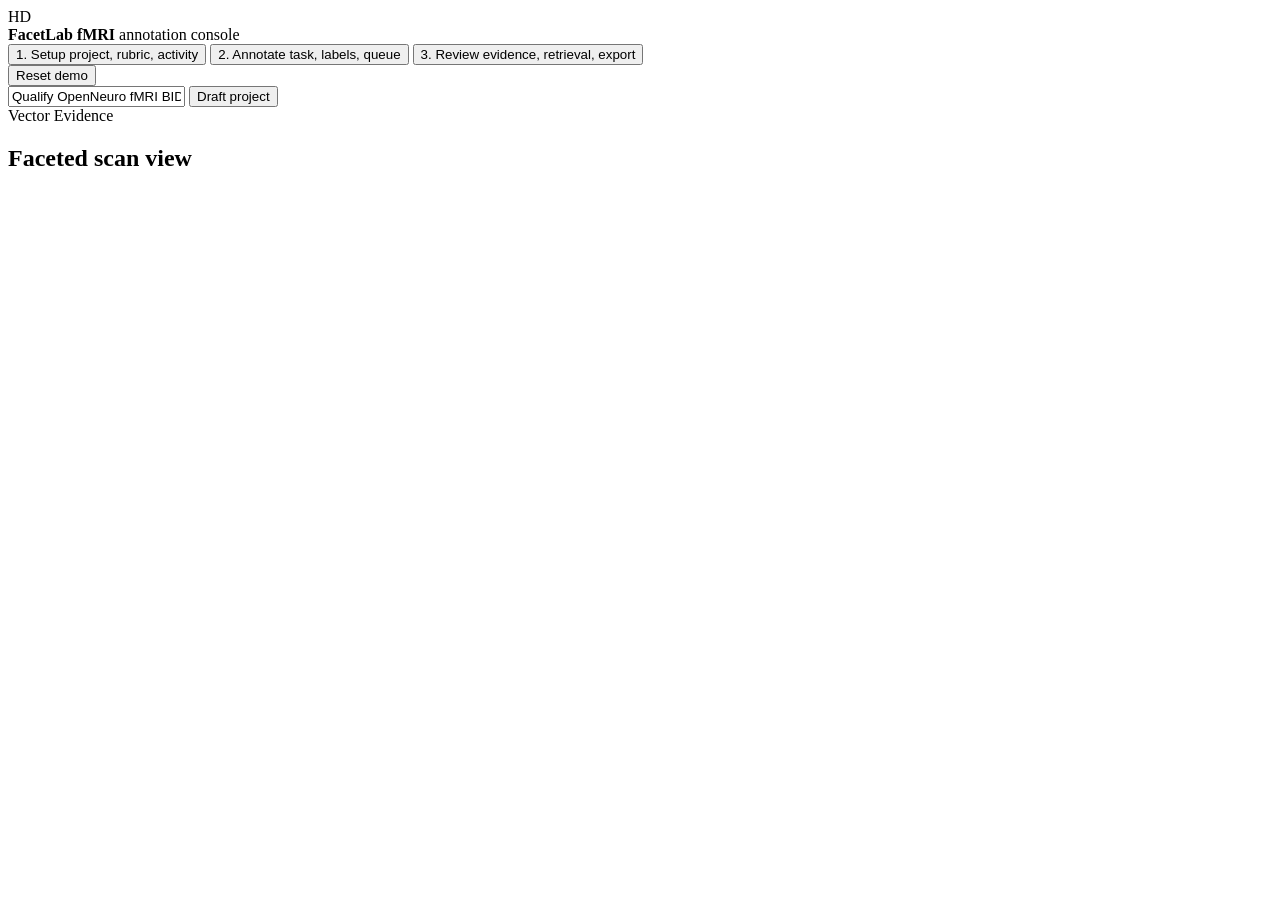
==== src/data_annotation/web/index.html @ bd4b3bb5 "Flatten project structure" ====
<!doctype html>
<html lang="en">
  <head>
    <meta charset="utf-8" />
    <meta name="viewport" content="width=device-width, initial-scale=1" />
    <title>fMRI Annotation POC</title>
    <link rel="stylesheet" href="/styles.css" />
  </head>
  <body>
    <div class="app-shell">
      <aside class="sidebar">
        <div class="brand">
          <div class="brand-mark">HD</div>
          <div>
            <strong>FacetLab fMRI</strong>
            <span>annotation console</span>
          </div>
        </div>
        <nav id="projectList" class="project-list" aria-label="Projects"></nav>
        <nav class="workflow-nav" aria-label="Workflow pages">
          <button class="workflow-tab active" data-page="setup" type="button">
            1. Setup
            <span>project, rubric, activity</span>
          </button>
          <button class="workflow-tab" data-page="annotate" type="button">
            2. Annotate
            <span>task, labels, queue</span>
          </button>
          <button class="workflow-tab" data-page="review" type="button">
            3. Review
            <span>evidence, retrieval, export</span>
          </button>
        </nav>
        <button id="resetBtn" class="secondary full-width" type="button">Reset demo</button>
      </aside>

      <main class="main">
        <header class="topbar">
          <form id="proposalForm" class="proposal-form">
            <input
              id="requestInput"
              name="request"
              type="text"
              autocomplete="off"
              value="Qualify OpenNeuro fMRI BIDS assets for high-authority retrieval."
            />
            <button type="submit">Draft project</button>
          </form>
        </header>

        <div class="workspace paged-workspace">
          <section class="page page-setup active" data-page-panel="setup">
            <section class="panel" id="projectPanel"></section>
            <section class="panel" id="specPanel"></section>
            <section class="panel" id="activityPanel"></section>
          </section>

          <section class="page page-annotate" data-page-panel="annotate">
            <section class="panel task-panel" id="taskPanel"></section>
            <section class="panel" id="queuePanel"></section>
          </section>

          <section class="page page-review" data-page-panel="review">
            <section class="panel scan-panel">
              <div class="panel-heading">
                <div>
                  <span class="eyebrow">Vector Evidence</span>
                  <h2>Faceted scan view</h2>
                </div>
              </div>
              <canvas id="scanCanvas" width="720" height="420" aria-label="fMRI vector preview"></canvas>
            </section>
            <section class="panel" id="qualityPanel"></section>
            <section class="panel" id="retrievalPanel"></section>
            <section class="panel" id="exportPanel"></section>
          </section>
        </div>
      </main>
    </div>

    <script src="/app.js"></script>
  </body>
</html>
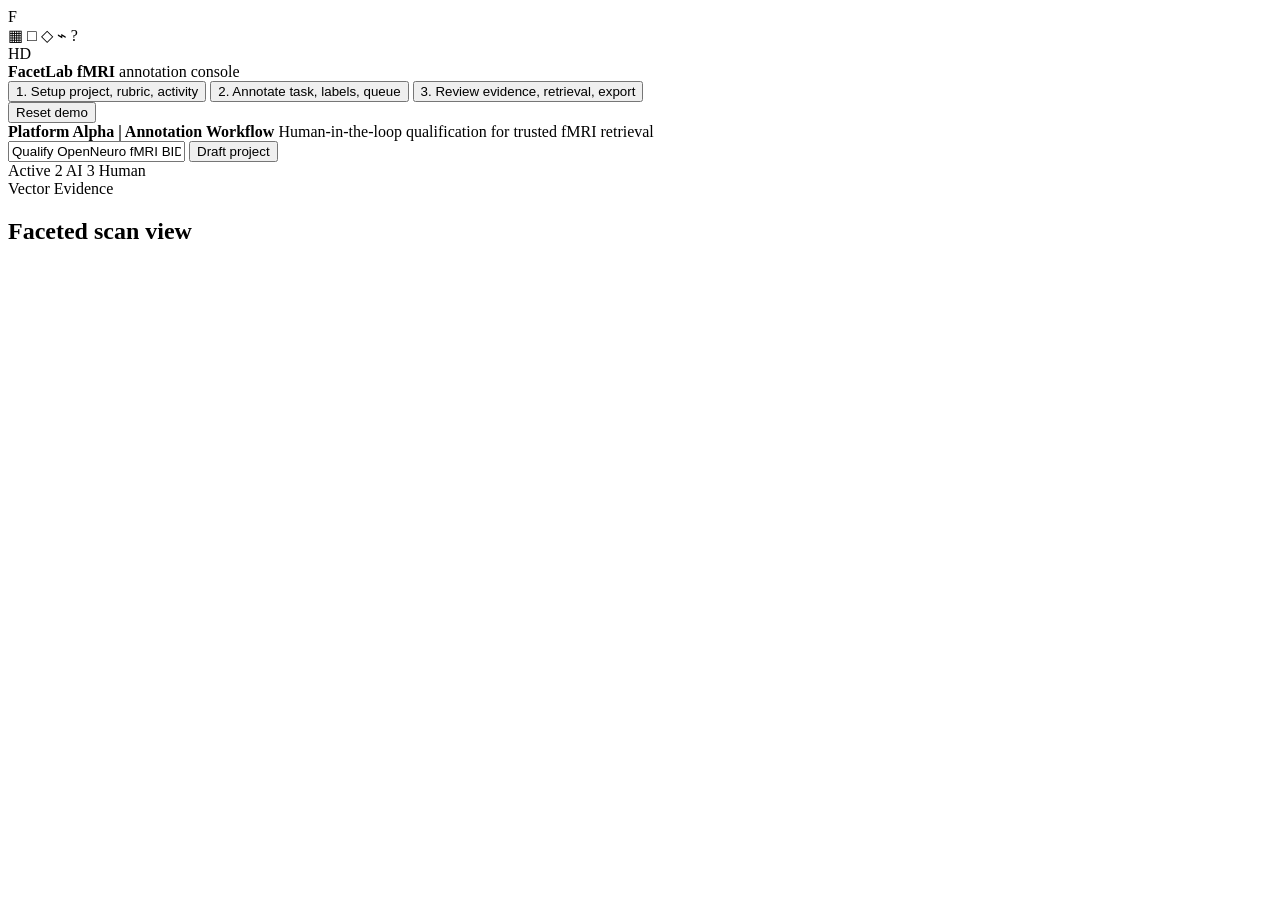
==== commit b8e8d805: "Revamp annotation console UI" ====
--- a/src/data_annotation/web/index.html
+++ b/src/data_annotation/web/index.html
@@ -8,6 +8,14 @@
   </head>
   <body>
     <div class="app-shell">
+      <nav class="utility-rail" aria-label="Application tools">
+        <div class="rail-logo">F</div>
+        <span class="rail-icon active" title="Workspace">▦</span>
+        <span class="rail-icon" title="Datasets">□</span>
+        <span class="rail-icon" title="Review">◇</span>
+        <span class="rail-icon" title="Retrieval">⌁</span>
+        <span class="rail-icon bottom" title="Status">?</span>
+      </nav>
       <aside class="sidebar">
         <div class="brand">
           <div class="brand-mark">HD</div>
@@ -36,6 +44,10 @@
 
       <main class="main">
         <header class="topbar">
+          <div class="topbar-title">
+            <strong>Platform Alpha | Annotation Workflow</strong>
+            <span>Human-in-the-loop qualification for trusted fMRI retrieval</span>
+          </div>
           <form id="proposalForm" class="proposal-form">
             <input
               id="requestInput"
@@ -46,6 +58,11 @@
             />
             <button type="submit">Draft project</button>
           </form>
+          <div class="topbar-actions" aria-label="Runtime status">
+            <span class="runtime-chip live">Active</span>
+            <span class="runtime-chip">2 AI</span>
+            <span class="runtime-chip">3 Human</span>
+          </div>
         </header>
 
         <div class="workspace paged-workspace">
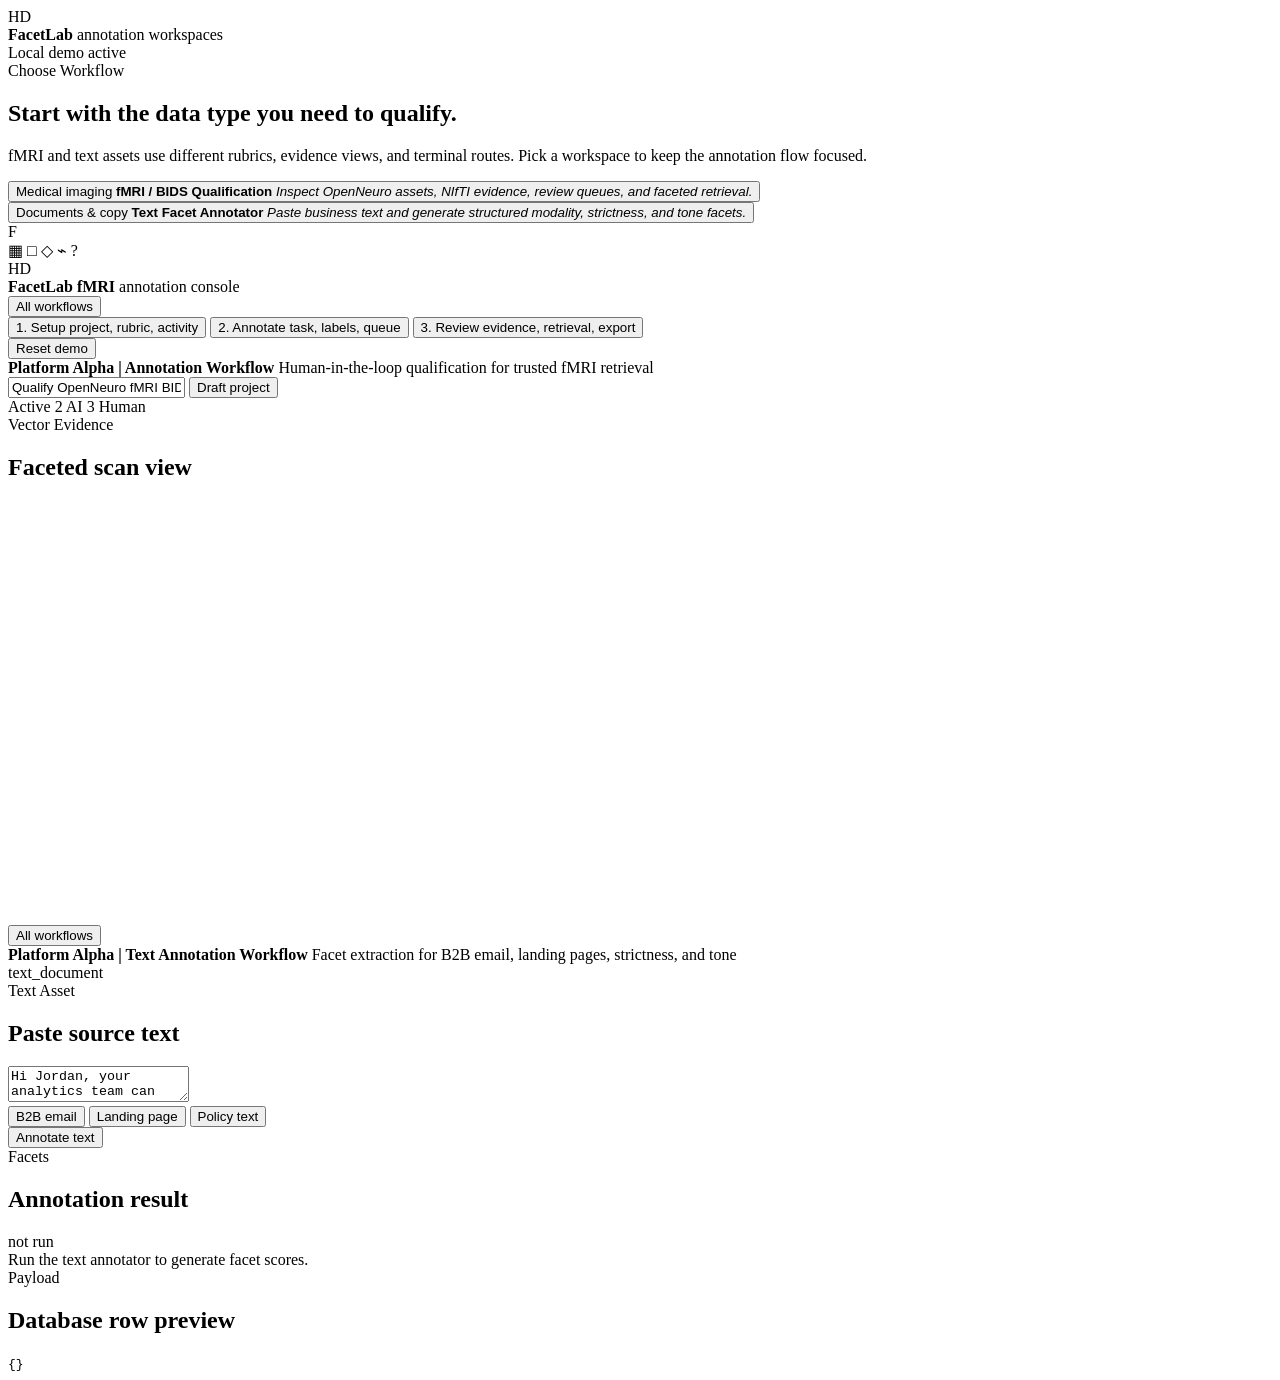
==== commit c73f1133: "Add workflow chooser and text annotator UI" ====
--- a/src/data_annotation/web/index.html
+++ b/src/data_annotation/web/index.html
@@ -7,7 +7,40 @@
     <link rel="stylesheet" href="/styles.css" />
   </head>
   <body>
-    <div class="app-shell">
+    <section id="modeLanding" class="mode-landing">
+      <div class="landing-topline">
+        <div class="brand compact">
+          <div class="brand-mark">HD</div>
+          <div>
+            <strong>FacetLab</strong>
+            <span>annotation workspaces</span>
+          </div>
+        </div>
+        <span class="runtime-chip live">Local demo active</span>
+      </div>
+      <div class="landing-copy">
+        <span class="eyebrow">Choose Workflow</span>
+        <h1>Start with the data type you need to qualify.</h1>
+        <p>
+          fMRI and text assets use different rubrics, evidence views, and terminal routes.
+          Pick a workspace to keep the annotation flow focused.
+        </p>
+      </div>
+      <div class="mode-grid">
+        <button class="mode-card fmri-card" data-mode="fmri" type="button">
+          <span class="mode-kicker">Medical imaging</span>
+          <strong>fMRI / BIDS Qualification</strong>
+          <em>Inspect OpenNeuro assets, NIfTI evidence, review queues, and faceted retrieval.</em>
+        </button>
+        <button class="mode-card text-card" data-mode="text" type="button">
+          <span class="mode-kicker">Documents & copy</span>
+          <strong>Text Facet Annotator</strong>
+          <em>Paste business text and generate structured modality, strictness, and tone facets.</em>
+        </button>
+      </div>
+    </section>
+
+    <div id="fmriApp" class="app-shell hidden">
       <nav class="utility-rail" aria-label="Application tools">
         <div class="rail-logo">F</div>
         <span class="rail-icon active" title="Workspace">▦</span>
@@ -17,13 +50,14 @@
         <span class="rail-icon bottom" title="Status">?</span>
       </nav>
       <aside class="sidebar">
-        <div class="brand">
-          <div class="brand-mark">HD</div>
-          <div>
-            <strong>FacetLab fMRI</strong>
-            <span>annotation console</span>
+          <div class="brand">
+            <div class="brand-mark">HD</div>
+            <div>
+              <strong>FacetLab fMRI</strong>
+              <span>annotation console</span>
+            </div>
           </div>
-        </div>
+        <button class="mode-switch secondary full-width" data-mode="landing" type="button">All workflows</button>
         <nav id="projectList" class="project-list" aria-label="Projects"></nav>
         <nav class="workflow-nav" aria-label="Workflow pages">
           <button class="workflow-tab active" data-page="setup" type="button">
@@ -95,6 +129,60 @@
       </main>
     </div>
 
+    <div id="textApp" class="text-app hidden">
+      <header class="text-topbar">
+        <button class="secondary" data-mode="landing" type="button">All workflows</button>
+        <div>
+          <strong>Platform Alpha | Text Annotation Workflow</strong>
+          <span>Facet extraction for B2B email, landing pages, strictness, and tone</span>
+        </div>
+        <span class="runtime-chip live">text_document</span>
+      </header>
+
+      <main class="text-workspace">
+        <section class="panel text-input-panel">
+          <div class="panel-heading">
+            <div>
+              <span class="eyebrow">Text Asset</span>
+              <h2>Paste source text</h2>
+            </div>
+          </div>
+          <textarea id="textPayload" class="text-payload" spellcheck="true">Hi Jordan, your analytics team can cut manual reporting time by connecting pipeline metrics, model evaluation, and compliance-ready exports in one workspace. Want to see a 15 minute demo this week?</textarea>
+          <div class="text-samples">
+            <button class="secondary" data-sample="email" type="button">B2B email</button>
+            <button class="secondary" data-sample="landing" type="button">Landing page</button>
+            <button class="secondary" data-sample="policy" type="button">Policy text</button>
+          </div>
+          <div class="actions">
+            <button id="runTextAnnotator" type="button">Annotate text</button>
+          </div>
+        </section>
+
+        <section class="panel text-result-panel">
+          <div class="panel-heading">
+            <div>
+              <span class="eyebrow">Facets</span>
+              <h2>Annotation result</h2>
+            </div>
+            <span id="textHashBadge" class="status-pill">not run</span>
+          </div>
+          <div id="textFacetResults" class="text-facet-results">
+            <div class="empty">Run the text annotator to generate facet scores.</div>
+          </div>
+        </section>
+
+        <section class="panel text-json-panel">
+          <div class="panel-heading">
+            <div>
+              <span class="eyebrow">Payload</span>
+              <h2>Database row preview</h2>
+            </div>
+          </div>
+          <div class="export-box large"><code id="textJsonOutput">{}</code></div>
+        </section>
+      </main>
+    </div>
+
     <script src="/app.js"></script>
   </body>
 </html>
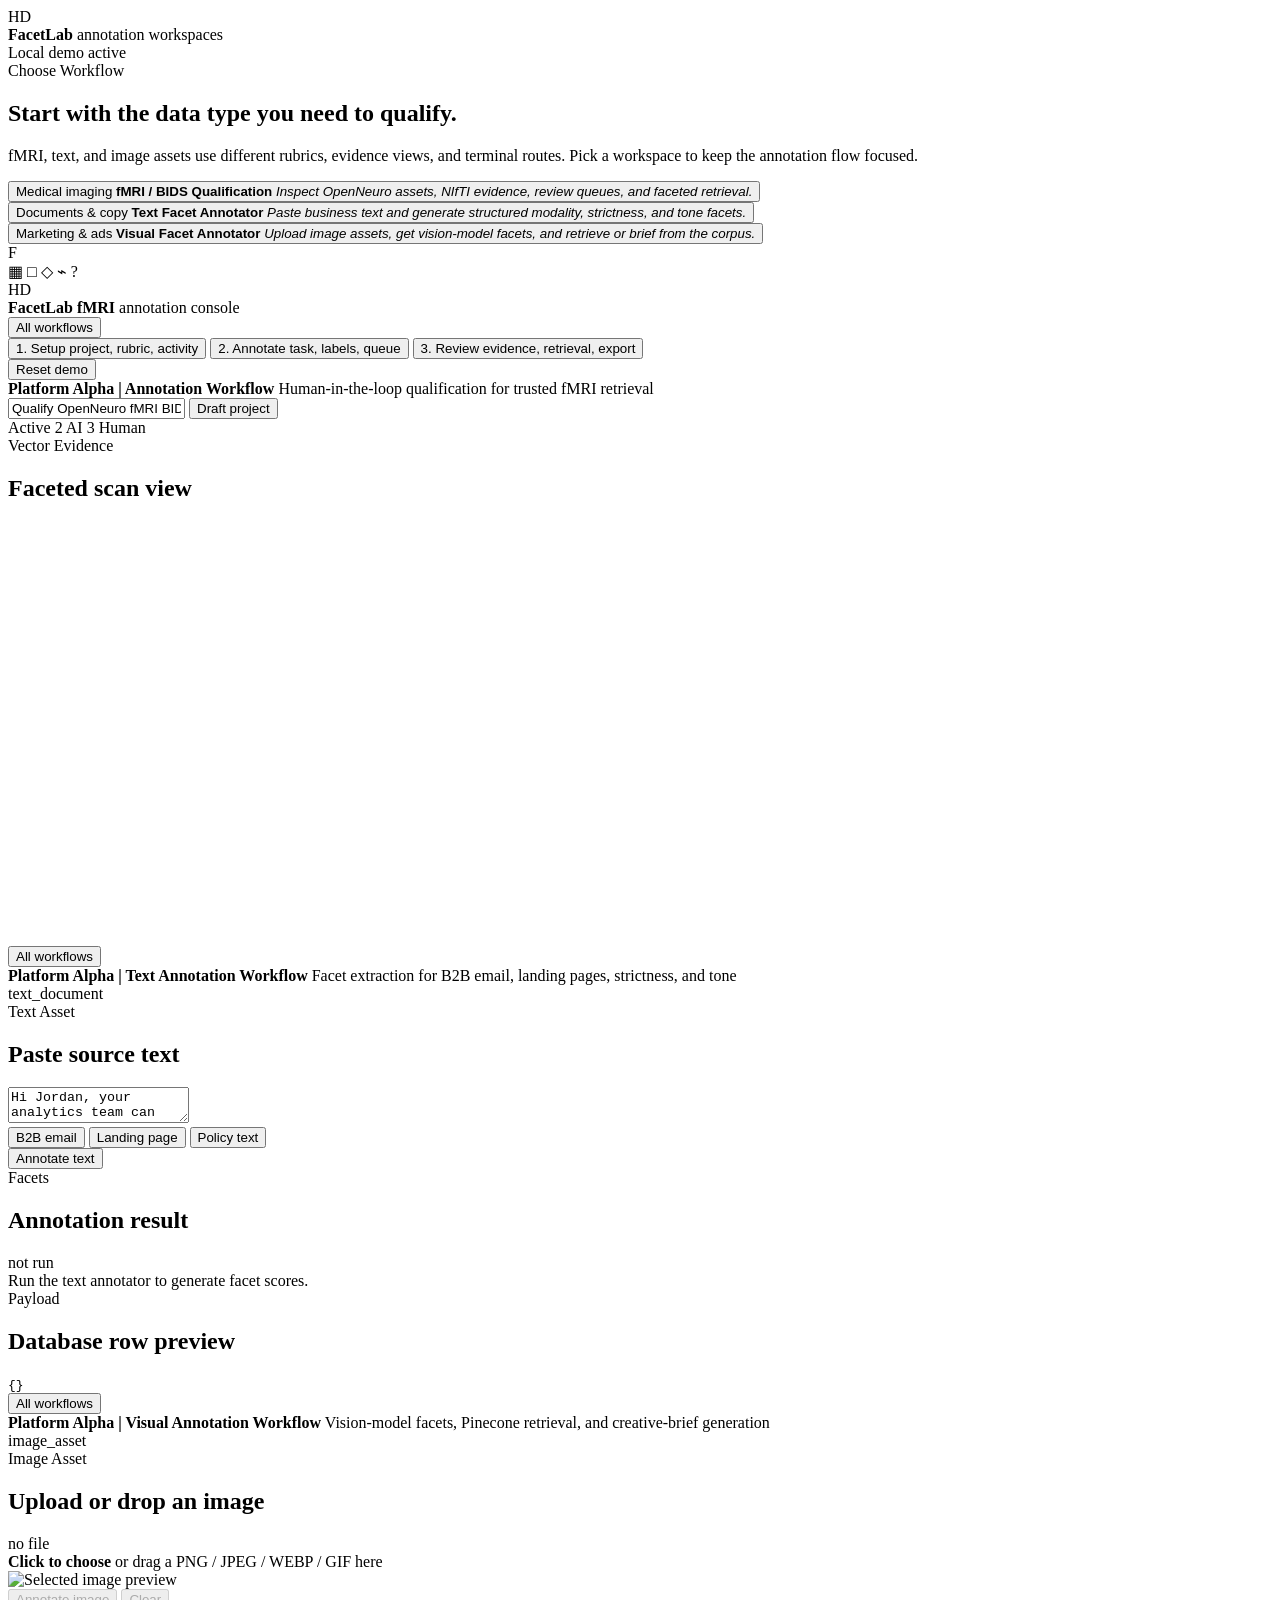
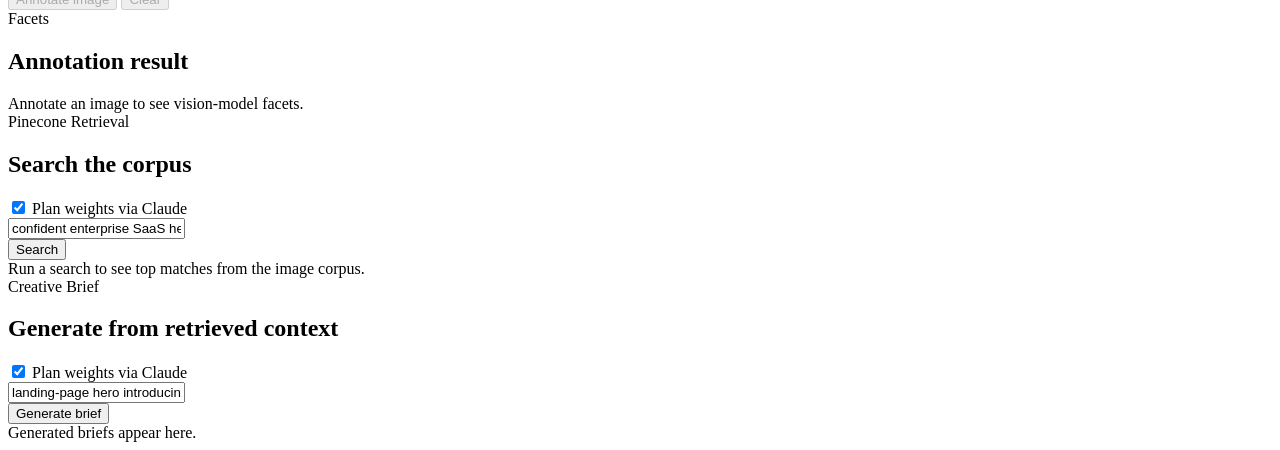
==== commit 0a9ccc5c: "Add Visual workspace UI (Layer C) Adds a third workflow alongside fMRI and Text. The visual workspac" ====
--- a/src/data_annotation/web/index.html
+++ b/src/data_annotation/web/index.html
@@ -5,6 +5,7 @@
     <meta name="viewport" content="width=device-width, initial-scale=1" />
     <title>fMRI Annotation POC</title>
     <link rel="stylesheet" href="/styles.css" />
+    <link rel="stylesheet" href="/visual.css" />
   </head>
   <body>
     <section id="modeLanding" class="mode-landing">
@@ -22,7 +23,7 @@
         <span class="eyebrow">Choose Workflow</span>
         <h1>Start with the data type you need to qualify.</h1>
         <p>
-          fMRI and text assets use different rubrics, evidence views, and terminal routes.
+          fMRI, text, and image assets use different rubrics, evidence views, and terminal routes.
           Pick a workspace to keep the annotation flow focused.
         </p>
       </div>
@@ -36,6 +37,11 @@
           <span class="mode-kicker">Documents & copy</span>
           <strong>Text Facet Annotator</strong>
           <em>Paste business text and generate structured modality, strictness, and tone facets.</em>
+        </button>
+        <button class="mode-card visual-card" data-mode="visual" type="button">
+          <span class="mode-kicker">Marketing & ads</span>
+          <strong>Visual Facet Annotator</strong>
+          <em>Upload image assets, get vision-model facets, and retrieve or brief from the corpus.</em>
         </button>
       </div>
     </section>
@@ -183,6 +189,98 @@
       </main>
     </div>
 
+    <div id="visualApp" class="visual-app hidden">
+      <header class="visual-topbar">
+        <button class="secondary" data-mode="landing" type="button">All workflows</button>
+        <div>
+          <strong>Platform Alpha | Visual Annotation Workflow</strong>
+          <span>Vision-model facets, Pinecone retrieval, and creative-brief generation</span>
+        </div>
+        <span class="runtime-chip live">image_asset</span>
+      </header>
+
+      <main class="visual-workspace">
+        <section class="panel visual-input-panel">
+          <div class="panel-heading">
+            <div>
+              <span class="eyebrow">Image Asset</span>
+              <h2>Upload or drop an image</h2>
+            </div>
+            <span id="visualHashBadge" class="status-pill">no file</span>
+          </div>
+          <label for="visualFileInput" class="visual-dropzone" id="visualDropzone">
+            <input id="visualFileInput" type="file" accept="image/png,image/jpeg,image/webp,image/gif" hidden />
+            <div class="visual-dropzone-empty" id="visualDropzonePrompt">
+              <strong>Click to choose</strong>
+              <span>or drag a PNG / JPEG / WEBP / GIF here</span>
+            </div>
+            <img id="visualPreview" class="visual-preview hidden" alt="Selected image preview" />
+          </label>
+          <div class="actions">
+            <button id="runVisualAnnotator" type="button" disabled>Annotate image</button>
+            <button id="clearVisualImage" class="secondary" type="button" disabled>Clear</button>
+          </div>
+        </section>
+
+        <section class="panel visual-result-panel">
+          <div class="panel-heading">
+            <div>
+              <span class="eyebrow">Facets</span>
+              <h2>Annotation result</h2>
+            </div>
+          </div>
+          <div id="visualFacetResults" class="visual-facet-results">
+            <div class="empty">Annotate an image to see vision-model facets.</div>
+          </div>
+        </section>
+
+        <section class="panel visual-search-panel">
+          <div class="panel-heading">
+            <div>
+              <span class="eyebrow">Pinecone Retrieval</span>
+              <h2>Search the corpus</h2>
+            </div>
+            <label class="visual-plan-toggle">
+              <input id="visualSearchPlan" type="checkbox" checked />
+              <span>Plan weights via Claude</span>
+            </label>
+          </div>
+          <input id="visualSearchPrompt" type="text" class="visual-prompt"
+                 placeholder="e.g. high-trust SOC2 banner, calm corporate palette"
+                 value="confident enterprise SaaS hero with bold typography" />
+          <div class="actions">
+            <button id="runVisualSearch" type="button">Search</button>
+          </div>
+          <div id="visualSearchResults" class="visual-search-results">
+            <div class="empty">Run a search to see top matches from the image corpus.</div>
+          </div>
+        </section>
+
+        <section class="panel visual-generate-panel">
+          <div class="panel-heading">
+            <div>
+              <span class="eyebrow">Creative Brief</span>
+              <h2>Generate from retrieved context</h2>
+            </div>
+            <label class="visual-plan-toggle">
+              <input id="visualBriefPlan" type="checkbox" checked />
+              <span>Plan weights via Claude</span>
+            </label>
+          </div>
+          <input id="visualBriefPrompt" type="text" class="visual-prompt"
+                 placeholder="e.g. landing-page hero for a SOC2 compliance launch"
+                 value="landing-page hero introducing our SOC2 audit certification" />
+          <div class="actions">
+            <button id="runVisualBrief" type="button">Generate brief</button>
+          </div>
+          <div id="visualBriefOutput" class="visual-brief-output">
+            <div class="empty">Generated briefs appear here.</div>
+          </div>
+        </section>
+      </main>
+    </div>
+
     <script src="/app.js"></script>
+    <script src="/visual.js" defer></script>
   </body>
 </html>
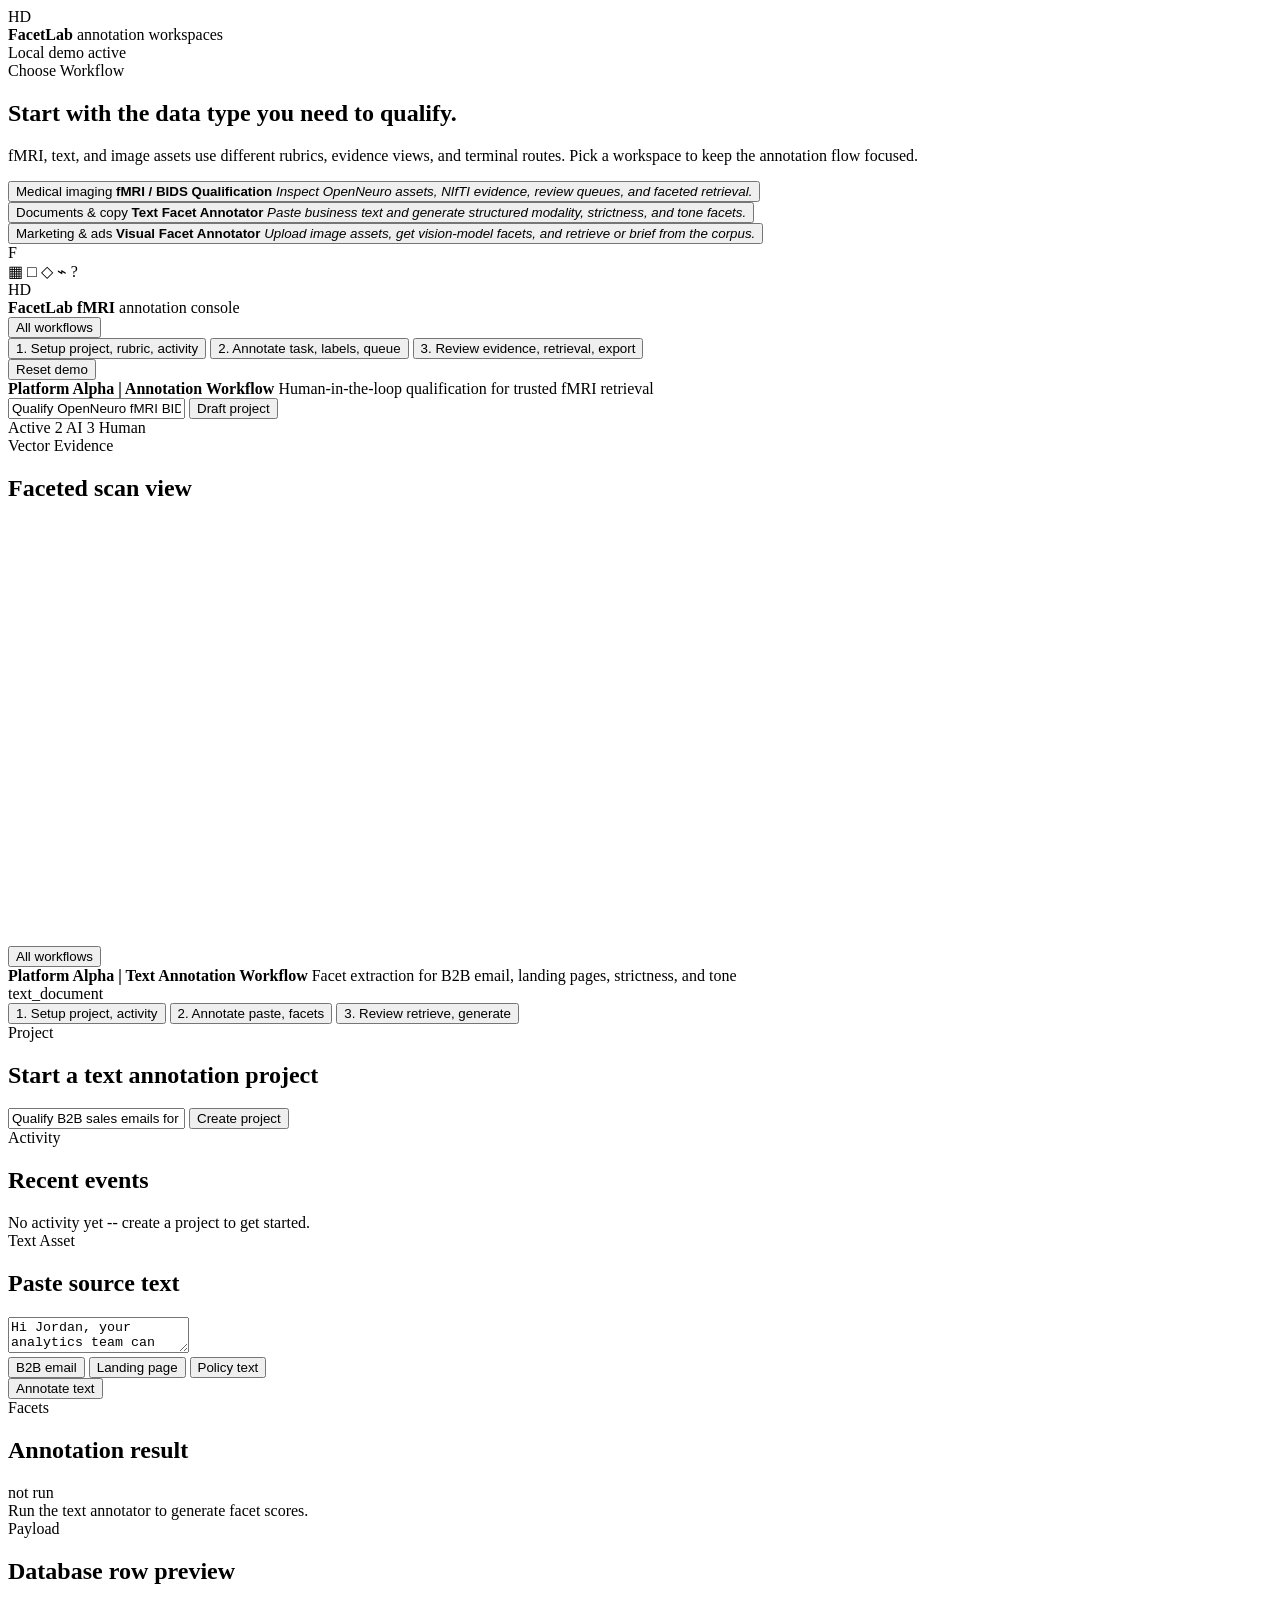
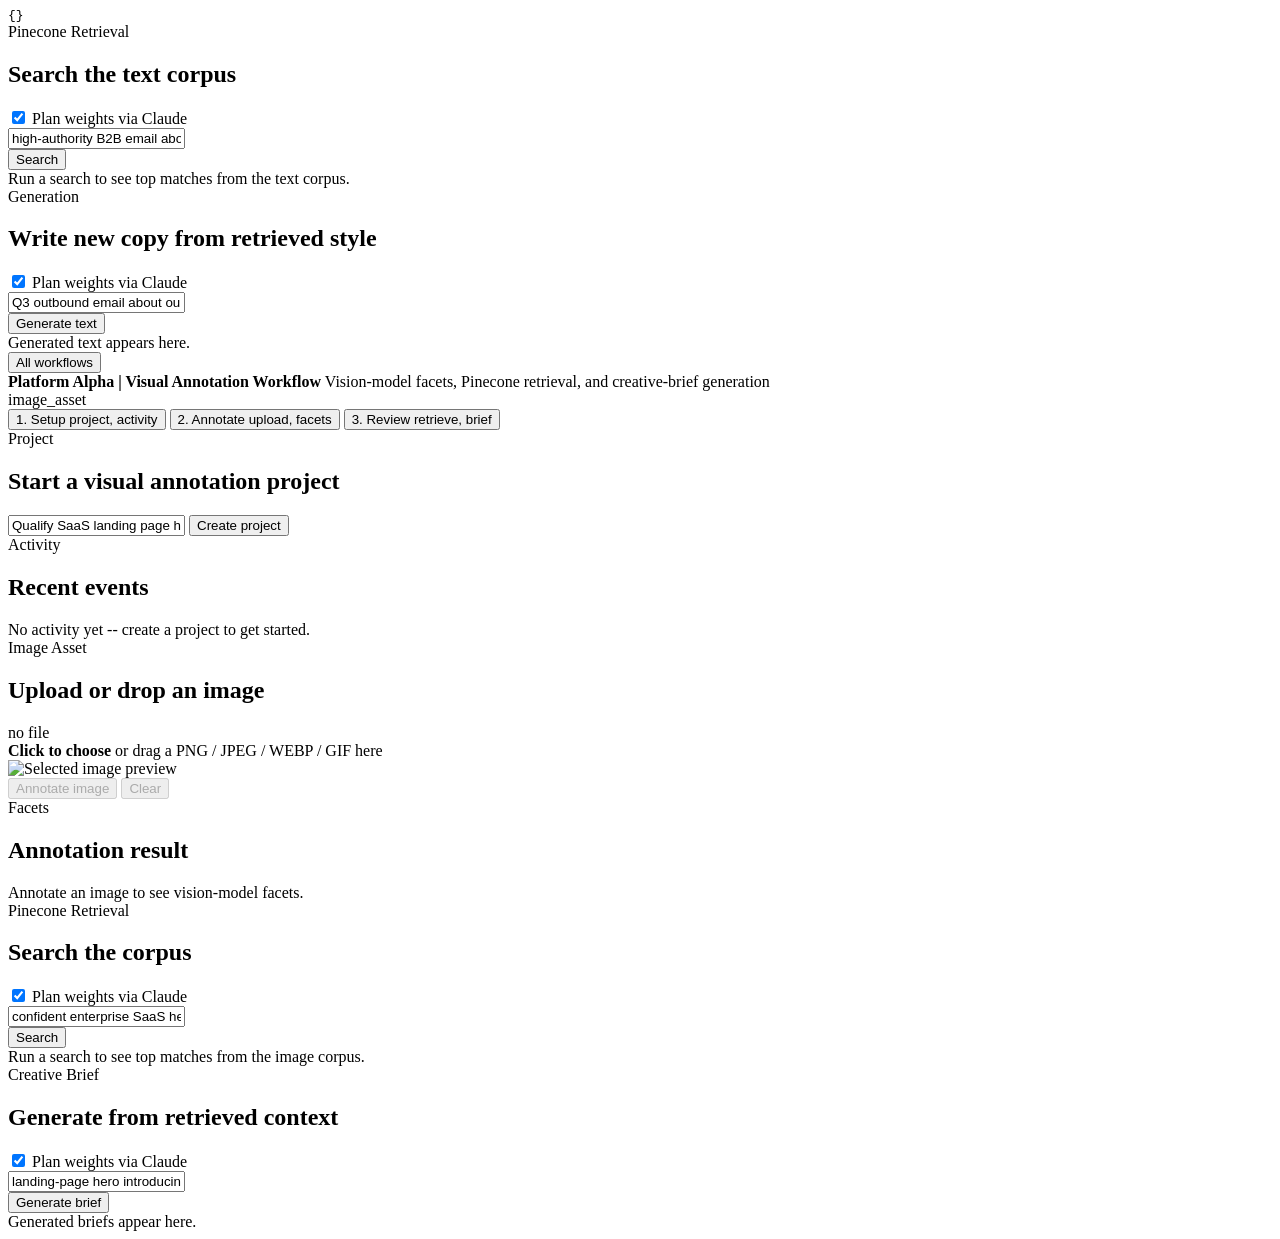
==== commit 1d9a8df8: "Three-page nav for text + visual workspaces (Phase 1 UI) Mirrors the fMRI Setup -> Annotate -> Revie" ====
--- a/src/data_annotation/web/index.html
+++ b/src/data_annotation/web/index.html
@@ -145,7 +145,51 @@
         <span class="runtime-chip live">text_document</span>
       </header>
 
-      <main class="text-workspace">
+      <nav class="workflow-nav workspace-tabs" aria-label="Text workflow pages">
+        <button class="workflow-tab" data-text-page="setup" type="button">
+          1. Setup
+          <span>project, activity</span>
+        </button>
+        <button class="workflow-tab active" data-text-page="annotate" type="button">
+          2. Annotate
+          <span>paste, facets</span>
+        </button>
+        <button class="workflow-tab" data-text-page="review" type="button">
+          3. Review
+          <span>retrieve, generate</span>
+        </button>
+      </nav>
+
+      <section class="workspace-page workspace-page-setup" data-text-page-panel="setup">
+        <section class="panel">
+          <div class="panel-heading">
+            <div>
+              <span class="eyebrow">Project</span>
+              <h2>Start a text annotation project</h2>
+            </div>
+          </div>
+          <form id="textProposalForm" class="proposal-form">
+            <input id="textRequestInput" name="text-request" type="text" autocomplete="off"
+              placeholder="What text are you qualifying?"
+              value="Qualify B2B sales emails for compliance copy" />
+            <button type="submit">Create project</button>
+          </form>
+          <div id="textProjectsList" class="project-tabs"></div>
+        </section>
+        <section class="panel">
+          <div class="panel-heading">
+            <div>
+              <span class="eyebrow">Activity</span>
+              <h2>Recent events</h2>
+            </div>
+          </div>
+          <div id="textActivityList" class="activity-list">
+            <div class="empty">No activity yet -- create a project to get started.</div>
+          </div>
+        </section>
+      </section>
+
+      <main class="text-workspace workspace-page active" data-text-page-panel="annotate">
         <section class="panel text-input-panel">
           <div class="panel-heading">
             <div>
@@ -187,6 +231,52 @@
           <div class="export-box large"><code id="textJsonOutput">{}</code></div>
         </section>
       </main>
+
+      <section class="workspace-page workspace-page-review" data-text-page-panel="review">
+        <section class="panel">
+          <div class="panel-heading">
+            <div>
+              <span class="eyebrow">Pinecone Retrieval</span>
+              <h2>Search the text corpus</h2>
+            </div>
+            <label class="visual-plan-toggle">
+              <input id="textSearchPlan" type="checkbox" checked />
+              <span>Plan weights via Claude</span>
+            </label>
+          </div>
+          <input id="textSearchPrompt" type="text" class="visual-prompt"
+                 placeholder="e.g. high-authority B2B compliance email"
+                 value="high-authority B2B email about SOC2 compliance" />
+          <div class="actions">
+            <button id="runTextSearch" type="button">Search</button>
+          </div>
+          <div id="textSearchResults" class="visual-search-results">
+            <div class="empty">Run a search to see top matches from the text corpus.</div>
+          </div>
+        </section>
+
+        <section class="panel">
+          <div class="panel-heading">
+            <div>
+              <span class="eyebrow">Generation</span>
+              <h2>Write new copy from retrieved style</h2>
+            </div>
+            <label class="visual-plan-toggle">
+              <input id="textGeneratePlan" type="checkbox" checked />
+              <span>Plan weights via Claude</span>
+            </label>
+          </div>
+          <input id="textGeneratePrompt" type="text" class="visual-prompt"
+                 placeholder="e.g. Q3 outbound for our SOC2 launch"
+                 value="Q3 outbound email about our SOC2 audit certification" />
+          <div class="actions">
+            <button id="runTextGenerate" type="button">Generate text</button>
+          </div>
+          <div id="textGenerateOutput" class="visual-brief-output">
+            <div class="empty">Generated text appears here.</div>
+          </div>
+        </section>
+      </section>
     </div>
 
     <div id="visualApp" class="visual-app hidden">
@@ -199,7 +289,51 @@
         <span class="runtime-chip live">image_asset</span>
       </header>
 
-      <main class="visual-workspace">
+      <nav class="workflow-nav workspace-tabs" aria-label="Visual workflow pages">
+        <button class="workflow-tab" data-visual-page="setup" type="button">
+          1. Setup
+          <span>project, activity</span>
+        </button>
+        <button class="workflow-tab active" data-visual-page="annotate" type="button">
+          2. Annotate
+          <span>upload, facets</span>
+        </button>
+        <button class="workflow-tab" data-visual-page="review" type="button">
+          3. Review
+          <span>retrieve, brief</span>
+        </button>
+      </nav>
+
+      <section class="workspace-page workspace-page-setup" data-visual-page-panel="setup">
+        <section class="panel">
+          <div class="panel-heading">
+            <div>
+              <span class="eyebrow">Project</span>
+              <h2>Start a visual annotation project</h2>
+            </div>
+          </div>
+          <form id="visualProposalForm" class="proposal-form">
+            <input id="visualRequestInput" name="visual-request" type="text" autocomplete="off"
+              placeholder="What images are you qualifying?"
+              value="Qualify SaaS landing page hero images for trust signals" />
+            <button type="submit">Create project</button>
+          </form>
+          <div id="visualProjectsList" class="project-tabs"></div>
+        </section>
+        <section class="panel">
+          <div class="panel-heading">
+            <div>
+              <span class="eyebrow">Activity</span>
+              <h2>Recent events</h2>
+            </div>
+          </div>
+          <div id="visualActivityList" class="activity-list">
+            <div class="empty">No activity yet -- create a project to get started.</div>
+          </div>
+        </section>
+      </section>
+
+      <main class="visual-workspace workspace-page active" data-visual-page-panel="annotate">
         <section class="panel visual-input-panel">
           <div class="panel-heading">
             <div>
@@ -233,7 +367,9 @@
             <div class="empty">Annotate an image to see vision-model facets.</div>
           </div>
         </section>
-
+      </main>
+
+      <section class="workspace-page workspace-page-review" data-visual-page-panel="review">
         <section class="panel visual-search-panel">
           <div class="panel-heading">
             <div>
@@ -277,10 +413,11 @@
             <div class="empty">Generated briefs appear here.</div>
           </div>
         </section>
-      </main>
+      </section>
     </div>
 
     <script src="/app.js"></script>
     <script src="/visual.js" defer></script>
+    <script src="/text.js" defer></script>
   </body>
 </html>
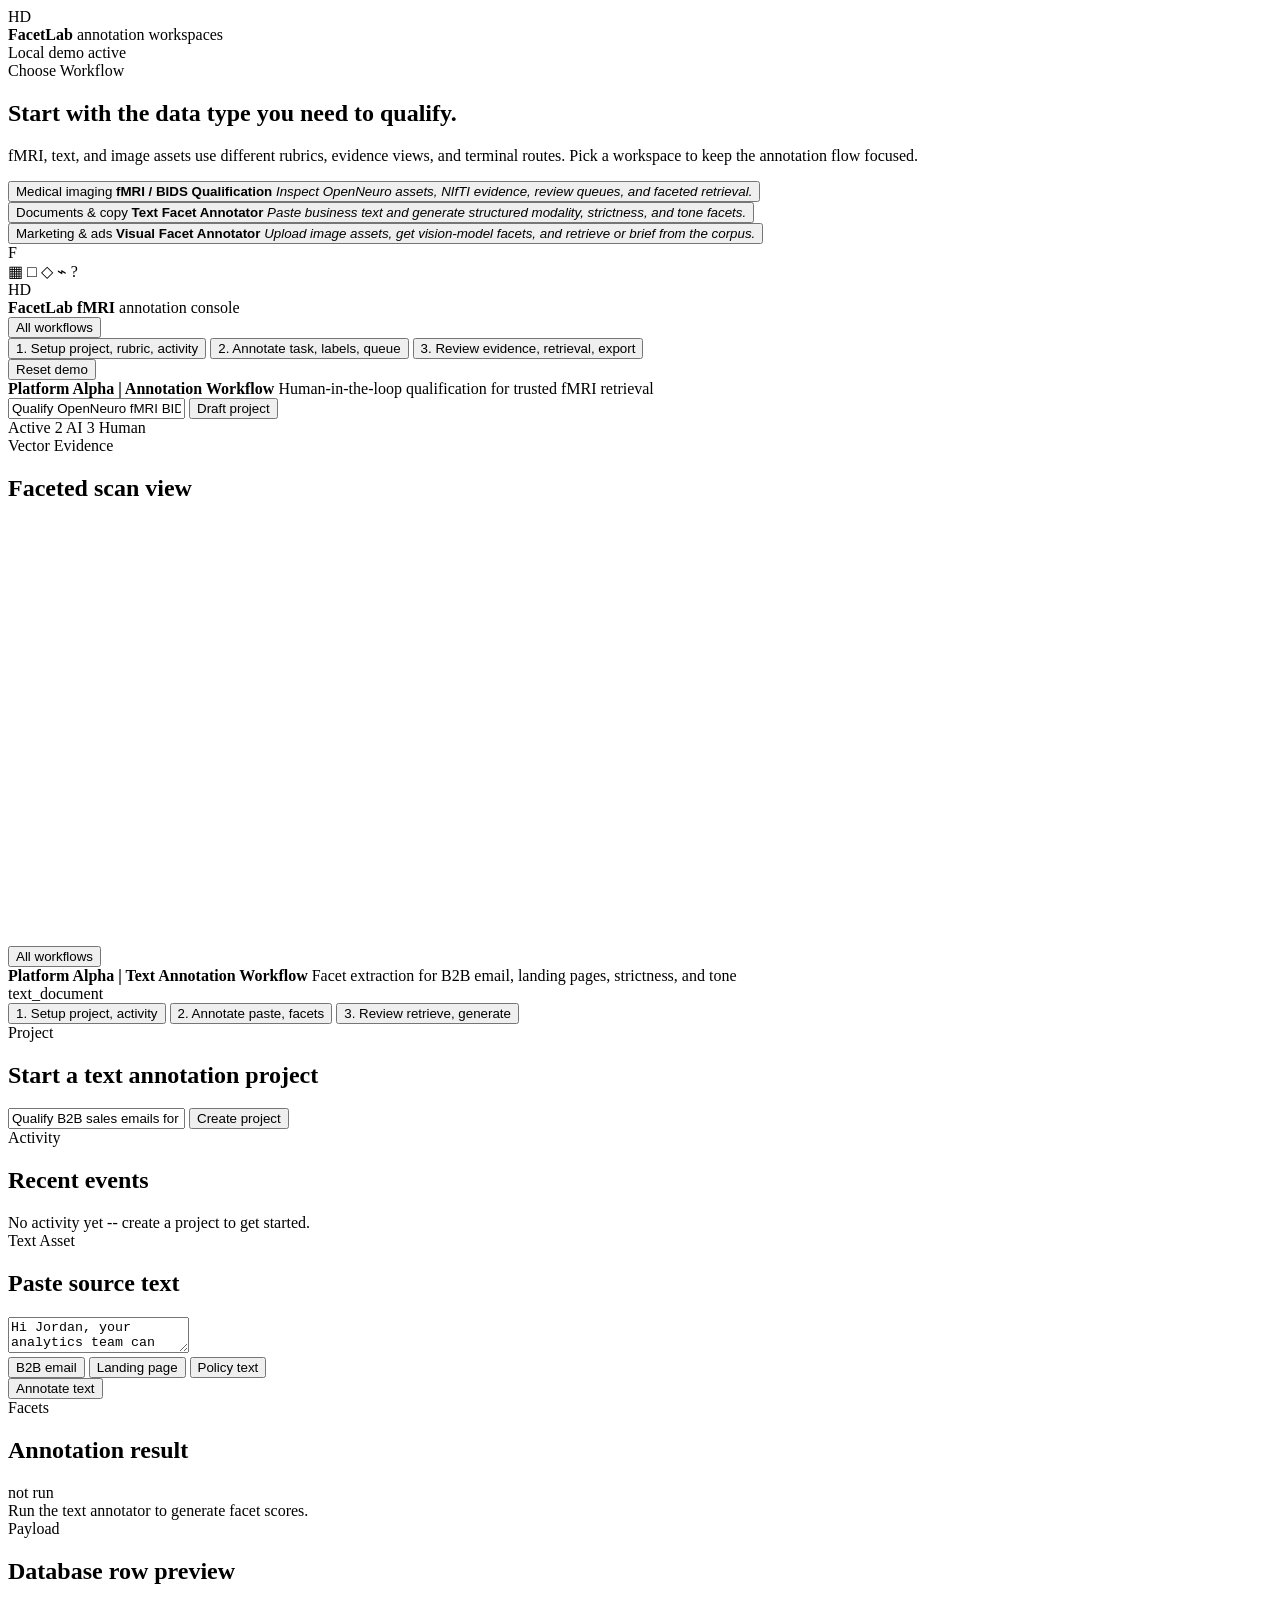
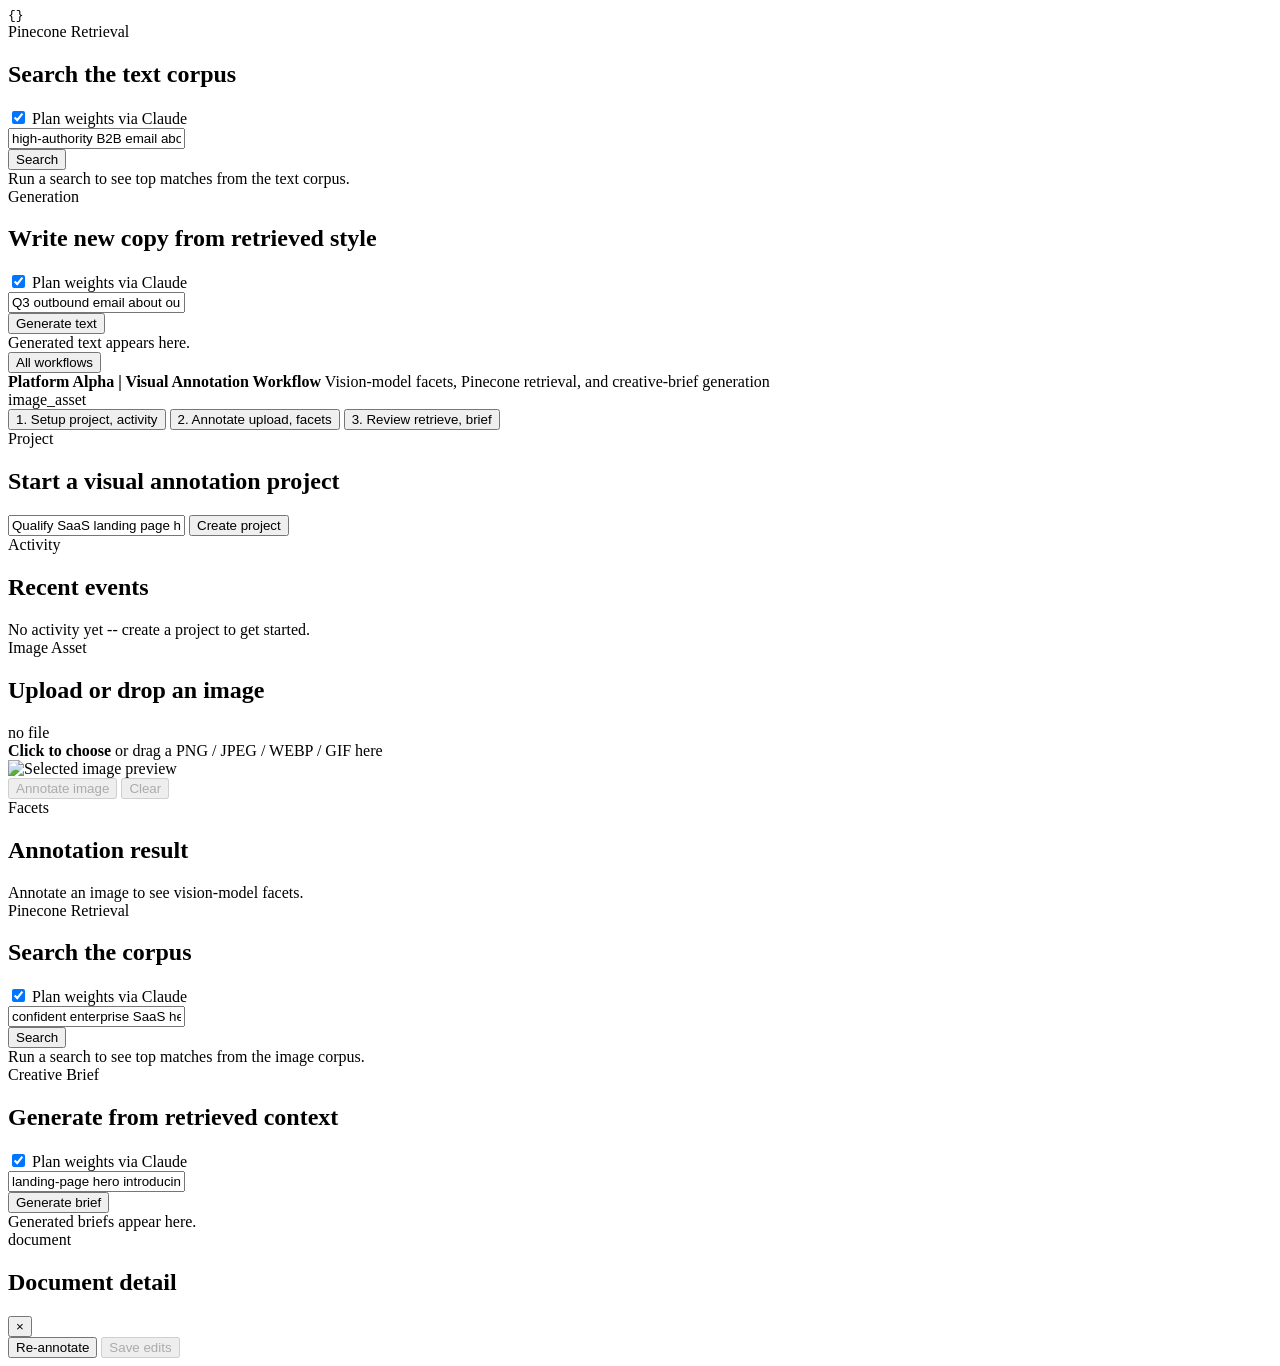
==== commit 57737f7c: "Operate-on-retrieved: detail modal + re-annotate + edit (Phase 2) Click any retrieval match in text " ====
--- a/src/data_annotation/web/index.html
+++ b/src/data_annotation/web/index.html
@@ -416,8 +416,33 @@
       </section>
     </div>
 
+    <div id="docDetailModal" class="doc-modal hidden" role="dialog" aria-modal="true" aria-labelledby="docModalTitle">
+      <div class="doc-modal-card">
+        <header class="doc-modal-head">
+          <div>
+            <span class="eyebrow" id="docModalArchetype">document</span>
+            <h2 id="docModalTitle">Document detail</h2>
+          </div>
+          <button class="secondary" id="docModalClose" type="button" aria-label="Close">&times;</button>
+        </header>
+        <section class="doc-modal-content">
+          <div class="doc-modal-payload" id="docModalPayload"></div>
+          <div class="doc-modal-meta" id="docModalMeta"></div>
+        </section>
+        <section class="doc-modal-facets" id="docModalFacets"></section>
+        <footer class="doc-modal-actions">
+          <span id="docModalStatus" class="doc-modal-status"></span>
+          <div class="actions">
+            <button class="secondary" id="docReannotateBtn" type="button">Re-annotate</button>
+            <button id="docSaveEditsBtn" type="button" disabled>Save edits</button>
+          </div>
+        </footer>
+      </div>
+    </div>
+
     <script src="/app.js"></script>
     <script src="/visual.js" defer></script>
     <script src="/text.js" defer></script>
+    <script src="/detail.js" defer></script>
   </body>
 </html>
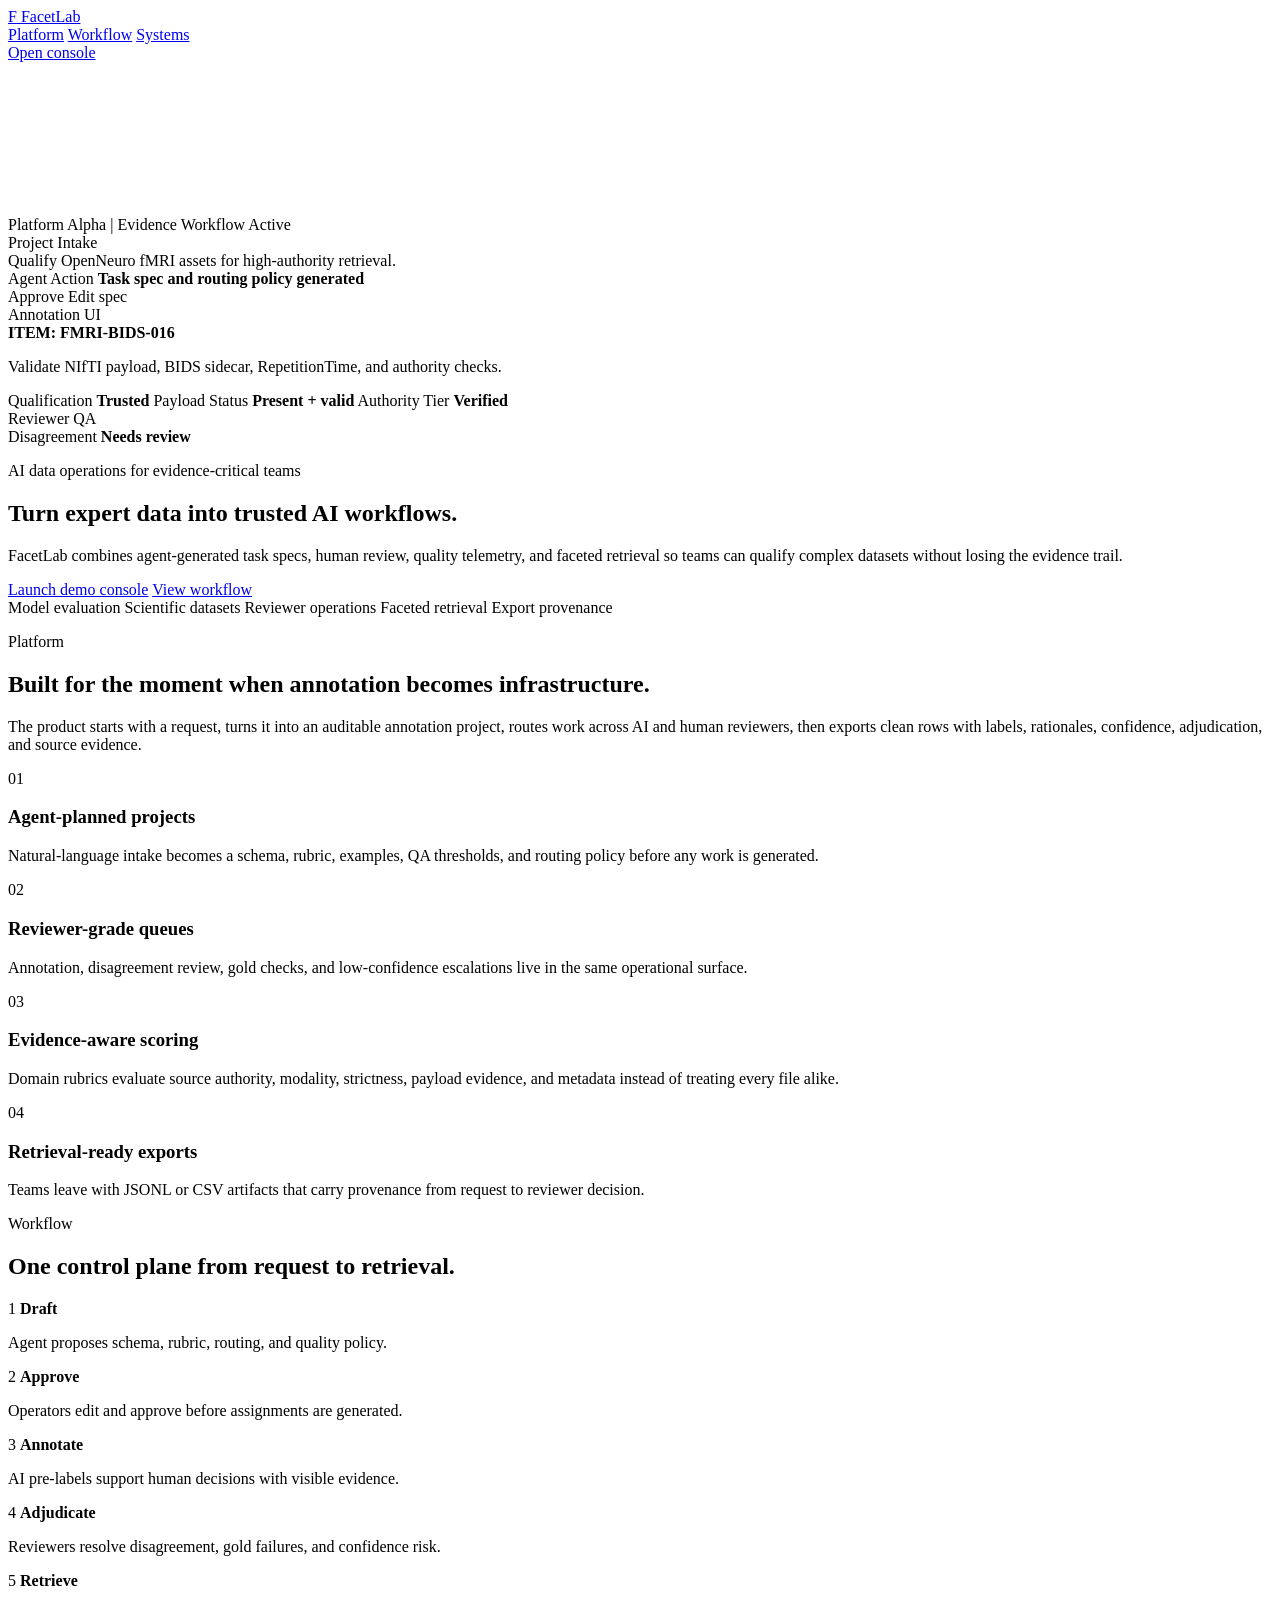
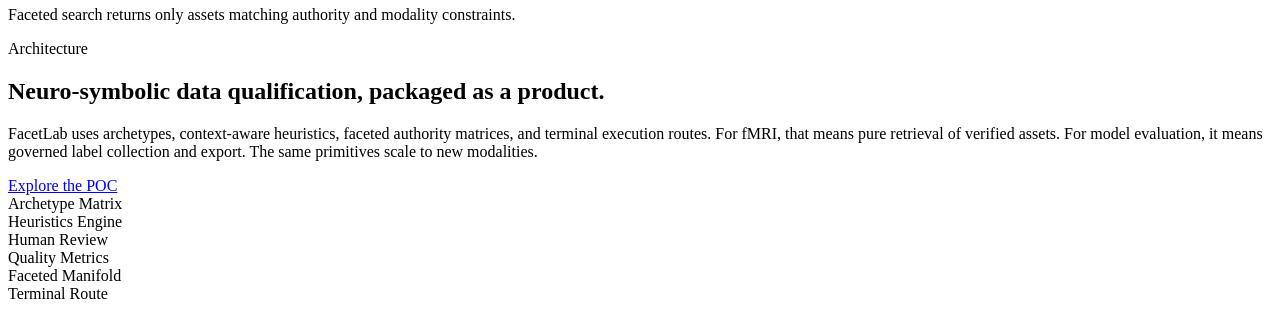
==== commit 8a5243f0: "Marketing landing + sidebar nav + quality/export panels (Phase 3) Landing: - Move the existing app s" ====
--- a/src/data_annotation/web/index.html
+++ b/src/data_annotation/web/index.html
@@ -3,446 +3,189 @@
   <head>
     <meta charset="utf-8" />
     <meta name="viewport" content="width=device-width, initial-scale=1" />
-    <title>fMRI Annotation POC</title>
-    <link rel="stylesheet" href="/styles.css" />
-    <link rel="stylesheet" href="/visual.css" />
+    <title>FacetLab | AI Data Operations for Evidence-Critical Work</title>
+    <meta
+      name="description"
+      content="FacetLab turns scientific and model-evaluation data into governed annotation workflows, reviewer queues, quality signals, and retrieval-ready datasets."
+    />
+    <link rel="stylesheet" href="/landing.css" />
   </head>
   <body>
-    <section id="modeLanding" class="mode-landing">
-      <div class="landing-topline">
-        <div class="brand compact">
-          <div class="brand-mark">HD</div>
-          <div>
-            <strong>FacetLab</strong>
-            <span>annotation workspaces</span>
+    <header class="site-nav">
+      <a class="brand" href="/" aria-label="FacetLab home">
+        <span class="brand-mark">F</span>
+        <span>FacetLab</span>
+      </a>
+      <nav aria-label="Primary navigation">
+        <a href="#platform">Platform</a>
+        <a href="#workflow">Workflow</a>
+        <a href="#systems">Systems</a>
+      </nav>
+      <a class="nav-cta" href="/console.html">Open console</a>
+    </header>
+
+    <main>
+      <section class="hero">
+        <canvas id="heroCanvas" aria-hidden="true"></canvas>
+        <div class="hero-product" aria-hidden="true">
+          <div class="product-topline">
+            <span>Platform Alpha | Evidence Workflow</span>
+            <span>Active</span>
+          </div>
+          <div class="product-grid">
+            <div class="product-panel intake">
+              <div class="panel-title">Project Intake</div>
+              <div class="chat-row">Qualify OpenNeuro fMRI assets for high-authority retrieval.</div>
+              <div class="agent-action">
+                <span>Agent Action</span>
+                <strong>Task spec and routing policy generated</strong>
+              </div>
+              <div class="button-row">
+                <span class="green-btn">Approve</span>
+                <span class="blue-btn">Edit spec</span>
+              </div>
+            </div>
+            <div class="product-panel annotate">
+              <div class="panel-title">Annotation UI</div>
+              <div class="item-copy">
+                <strong>ITEM: FMRI-BIDS-016</strong>
+                <p>Validate NIfTI payload, BIDS sidecar, RepetitionTime, and authority checks.</p>
+              </div>
+              <div class="rubric-stack">
+                <span>Qualification <b>Trusted</b></span>
+                <span>Payload Status <b>Present + valid</b></span>
+                <span>Authority Tier <b>Verified</b></span>
+              </div>
+            </div>
+            <div class="product-panel review">
+              <div class="panel-title">Reviewer QA</div>
+              <div class="qa-card">
+                <span>Disagreement</span>
+                <strong>Needs review</strong>
+              </div>
+              <div class="quality-bars">
+                <span style="--w: 86%"></span>
+                <span style="--w: 72%"></span>
+                <span style="--w: 91%"></span>
+              </div>
+            </div>
           </div>
         </div>
-        <span class="runtime-chip live">Local demo active</span>
-      </div>
-      <div class="landing-copy">
-        <span class="eyebrow">Choose Workflow</span>
-        <h1>Start with the data type you need to qualify.</h1>
-        <p>
-          fMRI, text, and image assets use different rubrics, evidence views, and terminal routes.
-          Pick a workspace to keep the annotation flow focused.
-        </p>
-      </div>
-      <div class="mode-grid">
-        <button class="mode-card fmri-card" data-mode="fmri" type="button">
-          <span class="mode-kicker">Medical imaging</span>
-          <strong>fMRI / BIDS Qualification</strong>
-          <em>Inspect OpenNeuro assets, NIfTI evidence, review queues, and faceted retrieval.</em>
-        </button>
-        <button class="mode-card text-card" data-mode="text" type="button">
-          <span class="mode-kicker">Documents & copy</span>
-          <strong>Text Facet Annotator</strong>
-          <em>Paste business text and generate structured modality, strictness, and tone facets.</em>
-        </button>
-        <button class="mode-card visual-card" data-mode="visual" type="button">
-          <span class="mode-kicker">Marketing & ads</span>
-          <strong>Visual Facet Annotator</strong>
-          <em>Upload image assets, get vision-model facets, and retrieve or brief from the corpus.</em>
-        </button>
-      </div>
-    </section>
-
-    <div id="fmriApp" class="app-shell hidden">
-      <nav class="utility-rail" aria-label="Application tools">
-        <div class="rail-logo">F</div>
-        <span class="rail-icon active" title="Workspace">▦</span>
-        <span class="rail-icon" title="Datasets">□</span>
-        <span class="rail-icon" title="Review">◇</span>
-        <span class="rail-icon" title="Retrieval">⌁</span>
-        <span class="rail-icon bottom" title="Status">?</span>
-      </nav>
-      <aside class="sidebar">
-          <div class="brand">
-            <div class="brand-mark">HD</div>
-            <div>
-              <strong>FacetLab fMRI</strong>
-              <span>annotation console</span>
-            </div>
+        <div class="hero-copy">
+          <p class="eyebrow">AI data operations for evidence-critical teams</p>
+          <h1>Turn expert data into trusted AI workflows.</h1>
+          <p class="hero-lede">
+            FacetLab combines agent-generated task specs, human review, quality telemetry,
+            and faceted retrieval so teams can qualify complex datasets without losing
+            the evidence trail.
+          </p>
+          <div class="hero-actions">
+            <a class="primary-action" href="/console.html">Launch demo console</a>
+            <a class="secondary-action" href="#workflow">View workflow</a>
           </div>
-        <button class="mode-switch secondary full-width" data-mode="landing" type="button">All workflows</button>
-        <nav id="projectList" class="project-list" aria-label="Projects"></nav>
-        <nav class="workflow-nav" aria-label="Workflow pages">
-          <button class="workflow-tab active" data-page="setup" type="button">
-            1. Setup
-            <span>project, rubric, activity</span>
-          </button>
-          <button class="workflow-tab" data-page="annotate" type="button">
-            2. Annotate
-            <span>task, labels, queue</span>
-          </button>
-          <button class="workflow-tab" data-page="review" type="button">
-            3. Review
-            <span>evidence, retrieval, export</span>
-          </button>
-        </nav>
-        <button id="resetBtn" class="secondary full-width" type="button">Reset demo</button>
-      </aside>
-
-      <main class="main">
-        <header class="topbar">
-          <div class="topbar-title">
-            <strong>Platform Alpha | Annotation Workflow</strong>
-            <span>Human-in-the-loop qualification for trusted fMRI retrieval</span>
-          </div>
-          <form id="proposalForm" class="proposal-form">
-            <input
-              id="requestInput"
-              name="request"
-              type="text"
-              autocomplete="off"
-              value="Qualify OpenNeuro fMRI BIDS assets for high-authority retrieval."
-            />
-            <button type="submit">Draft project</button>
-          </form>
-          <div class="topbar-actions" aria-label="Runtime status">
-            <span class="runtime-chip live">Active</span>
-            <span class="runtime-chip">2 AI</span>
-            <span class="runtime-chip">3 Human</span>
-          </div>
-        </header>
-
-        <div class="workspace paged-workspace">
-          <section class="page page-setup active" data-page-panel="setup">
-            <section class="panel" id="projectPanel"></section>
-            <section class="panel" id="specPanel"></section>
-            <section class="panel" id="activityPanel"></section>
-          </section>
-
-          <section class="page page-annotate" data-page-panel="annotate">
-            <section class="panel task-panel" id="taskPanel"></section>
-            <section class="panel" id="queuePanel"></section>
-          </section>
-
-          <section class="page page-review" data-page-panel="review">
-            <section class="panel scan-panel">
-              <div class="panel-heading">
-                <div>
-                  <span class="eyebrow">Vector Evidence</span>
-                  <h2>Faceted scan view</h2>
-                </div>
-              </div>
-              <canvas id="scanCanvas" width="720" height="420" aria-label="fMRI vector preview"></canvas>
-            </section>
-            <section class="panel" id="qualityPanel"></section>
-            <section class="panel" id="retrievalPanel"></section>
-            <section class="panel" id="exportPanel"></section>
-          </section>
         </div>
-      </main>
-    </div>
-
-    <div id="textApp" class="text-app hidden">
-      <header class="text-topbar">
-        <button class="secondary" data-mode="landing" type="button">All workflows</button>
-        <div>
-          <strong>Platform Alpha | Text Annotation Workflow</strong>
-          <span>Facet extraction for B2B email, landing pages, strictness, and tone</span>
-        </div>
-        <span class="runtime-chip live">text_document</span>
-      </header>
-
-      <nav class="workflow-nav workspace-tabs" aria-label="Text workflow pages">
-        <button class="workflow-tab" data-text-page="setup" type="button">
-          1. Setup
-          <span>project, activity</span>
-        </button>
-        <button class="workflow-tab active" data-text-page="annotate" type="button">
-          2. Annotate
-          <span>paste, facets</span>
-        </button>
-        <button class="workflow-tab" data-text-page="review" type="button">
-          3. Review
-          <span>retrieve, generate</span>
-        </button>
-      </nav>
-
-      <section class="workspace-page workspace-page-setup" data-text-page-panel="setup">
-        <section class="panel">
-          <div class="panel-heading">
-            <div>
-              <span class="eyebrow">Project</span>
-              <h2>Start a text annotation project</h2>
-            </div>
-          </div>
-          <form id="textProposalForm" class="proposal-form">
-            <input id="textRequestInput" name="text-request" type="text" autocomplete="off"
-              placeholder="What text are you qualifying?"
-              value="Qualify B2B sales emails for compliance copy" />
-            <button type="submit">Create project</button>
-          </form>
-          <div id="textProjectsList" class="project-tabs"></div>
-        </section>
-        <section class="panel">
-          <div class="panel-heading">
-            <div>
-              <span class="eyebrow">Activity</span>
-              <h2>Recent events</h2>
-            </div>
-          </div>
-          <div id="textActivityList" class="activity-list">
-            <div class="empty">No activity yet -- create a project to get started.</div>
-          </div>
-        </section>
       </section>
 
-      <main class="text-workspace workspace-page active" data-text-page-panel="annotate">
-        <section class="panel text-input-panel">
-          <div class="panel-heading">
-            <div>
-              <span class="eyebrow">Text Asset</span>
-              <h2>Paste source text</h2>
-            </div>
-          </div>
-          <textarea id="textPayload" class="text-payload" spellcheck="true">Hi Jordan, your analytics team can cut manual reporting time by connecting pipeline metrics, model evaluation, and compliance-ready exports in one workspace. Want to see a 15 minute demo this week?</textarea>
-          <div class="text-samples">
-            <button class="secondary" data-sample="email" type="button">B2B email</button>
-            <button class="secondary" data-sample="landing" type="button">Landing page</button>
-            <button class="secondary" data-sample="policy" type="button">Policy text</button>
-          </div>
-          <div class="actions">
-            <button id="runTextAnnotator" type="button">Annotate text</button>
-          </div>
-        </section>
-
-        <section class="panel text-result-panel">
-          <div class="panel-heading">
-            <div>
-              <span class="eyebrow">Facets</span>
-              <h2>Annotation result</h2>
-            </div>
-            <span id="textHashBadge" class="status-pill">not run</span>
-          </div>
-          <div id="textFacetResults" class="text-facet-results">
-            <div class="empty">Run the text annotator to generate facet scores.</div>
-          </div>
-        </section>
-
-        <section class="panel text-json-panel">
-          <div class="panel-heading">
-            <div>
-              <span class="eyebrow">Payload</span>
-              <h2>Database row preview</h2>
-            </div>
-          </div>
-          <div class="export-box large"><code id="textJsonOutput">{}</code></div>
-        </section>
-      </main>
-
-      <section class="workspace-page workspace-page-review" data-text-page-panel="review">
-        <section class="panel">
-          <div class="panel-heading">
-            <div>
-              <span class="eyebrow">Pinecone Retrieval</span>
-              <h2>Search the text corpus</h2>
-            </div>
-            <label class="visual-plan-toggle">
-              <input id="textSearchPlan" type="checkbox" checked />
-              <span>Plan weights via Claude</span>
-            </label>
-          </div>
-          <input id="textSearchPrompt" type="text" class="visual-prompt"
-                 placeholder="e.g. high-authority B2B compliance email"
-                 value="high-authority B2B email about SOC2 compliance" />
-          <div class="actions">
-            <button id="runTextSearch" type="button">Search</button>
-          </div>
-          <div id="textSearchResults" class="visual-search-results">
-            <div class="empty">Run a search to see top matches from the text corpus.</div>
-          </div>
-        </section>
-
-        <section class="panel">
-          <div class="panel-heading">
-            <div>
-              <span class="eyebrow">Generation</span>
-              <h2>Write new copy from retrieved style</h2>
-            </div>
-            <label class="visual-plan-toggle">
-              <input id="textGeneratePlan" type="checkbox" checked />
-              <span>Plan weights via Claude</span>
-            </label>
-          </div>
-          <input id="textGeneratePrompt" type="text" class="visual-prompt"
-                 placeholder="e.g. Q3 outbound for our SOC2 launch"
-                 value="Q3 outbound email about our SOC2 audit certification" />
-          <div class="actions">
-            <button id="runTextGenerate" type="button">Generate text</button>
-          </div>
-          <div id="textGenerateOutput" class="visual-brief-output">
-            <div class="empty">Generated text appears here.</div>
-          </div>
-        </section>
-      </section>
-    </div>
-
-    <div id="visualApp" class="visual-app hidden">
-      <header class="visual-topbar">
-        <button class="secondary" data-mode="landing" type="button">All workflows</button>
-        <div>
-          <strong>Platform Alpha | Visual Annotation Workflow</strong>
-          <span>Vision-model facets, Pinecone retrieval, and creative-brief generation</span>
-        </div>
-        <span class="runtime-chip live">image_asset</span>
-      </header>
-
-      <nav class="workflow-nav workspace-tabs" aria-label="Visual workflow pages">
-        <button class="workflow-tab" data-visual-page="setup" type="button">
-          1. Setup
-          <span>project, activity</span>
-        </button>
-        <button class="workflow-tab active" data-visual-page="annotate" type="button">
-          2. Annotate
-          <span>upload, facets</span>
-        </button>
-        <button class="workflow-tab" data-visual-page="review" type="button">
-          3. Review
-          <span>retrieve, brief</span>
-        </button>
-      </nav>
-
-      <section class="workspace-page workspace-page-setup" data-visual-page-panel="setup">
-        <section class="panel">
-          <div class="panel-heading">
-            <div>
-              <span class="eyebrow">Project</span>
-              <h2>Start a visual annotation project</h2>
-            </div>
-          </div>
-          <form id="visualProposalForm" class="proposal-form">
-            <input id="visualRequestInput" name="visual-request" type="text" autocomplete="off"
-              placeholder="What images are you qualifying?"
-              value="Qualify SaaS landing page hero images for trust signals" />
-            <button type="submit">Create project</button>
-          </form>
-          <div id="visualProjectsList" class="project-tabs"></div>
-        </section>
-        <section class="panel">
-          <div class="panel-heading">
-            <div>
-              <span class="eyebrow">Activity</span>
-              <h2>Recent events</h2>
-            </div>
-          </div>
-          <div id="visualActivityList" class="activity-list">
-            <div class="empty">No activity yet -- create a project to get started.</div>
-          </div>
-        </section>
+      <section class="logo-band" aria-label="Platform capabilities">
+        <span>Model evaluation</span>
+        <span>Scientific datasets</span>
+        <span>Reviewer operations</span>
+        <span>Faceted retrieval</span>
+        <span>Export provenance</span>
       </section>
 
-      <main class="visual-workspace workspace-page active" data-visual-page-panel="annotate">
-        <section class="panel visual-input-panel">
-          <div class="panel-heading">
-            <div>
-              <span class="eyebrow">Image Asset</span>
-              <h2>Upload or drop an image</h2>
-            </div>
-            <span id="visualHashBadge" class="status-pill">no file</span>
+      <section class="section intro" id="platform">
+        <div>
+          <p class="eyebrow">Platform</p>
+          <h2>Built for the moment when annotation becomes infrastructure.</h2>
+        </div>
+        <p>
+          The product starts with a request, turns it into an auditable annotation
+          project, routes work across AI and human reviewers, then exports clean rows
+          with labels, rationales, confidence, adjudication, and source evidence.
+        </p>
+      </section>
+
+      <section class="feature-grid">
+        <article>
+          <span class="feature-index">01</span>
+          <h3>Agent-planned projects</h3>
+          <p>Natural-language intake becomes a schema, rubric, examples, QA thresholds, and routing policy before any work is generated.</p>
+        </article>
+        <article>
+          <span class="feature-index">02</span>
+          <h3>Reviewer-grade queues</h3>
+          <p>Annotation, disagreement review, gold checks, and low-confidence escalations live in the same operational surface.</p>
+        </article>
+        <article>
+          <span class="feature-index">03</span>
+          <h3>Evidence-aware scoring</h3>
+          <p>Domain rubrics evaluate source authority, modality, strictness, payload evidence, and metadata instead of treating every file alike.</p>
+        </article>
+        <article>
+          <span class="feature-index">04</span>
+          <h3>Retrieval-ready exports</h3>
+          <p>Teams leave with JSONL or CSV artifacts that carry provenance from request to reviewer decision.</p>
+        </article>
+      </section>
+
+      <section class="workflow-section" id="workflow">
+        <div class="section-heading">
+          <p class="eyebrow">Workflow</p>
+          <h2>One control plane from request to retrieval.</h2>
+        </div>
+        <div class="workflow-rail">
+          <div>
+            <span>1</span>
+            <strong>Draft</strong>
+            <p>Agent proposes schema, rubric, routing, and quality policy.</p>
           </div>
-          <label for="visualFileInput" class="visual-dropzone" id="visualDropzone">
-            <input id="visualFileInput" type="file" accept="image/png,image/jpeg,image/webp,image/gif" hidden />
-            <div class="visual-dropzone-empty" id="visualDropzonePrompt">
-              <strong>Click to choose</strong>
-              <span>or drag a PNG / JPEG / WEBP / GIF here</span>
-            </div>
-            <img id="visualPreview" class="visual-preview hidden" alt="Selected image preview" />
-          </label>
-          <div class="actions">
-            <button id="runVisualAnnotator" type="button" disabled>Annotate image</button>
-            <button id="clearVisualImage" class="secondary" type="button" disabled>Clear</button>
+          <div>
+            <span>2</span>
+            <strong>Approve</strong>
+            <p>Operators edit and approve before assignments are generated.</p>
           </div>
-        </section>
+          <div>
+            <span>3</span>
+            <strong>Annotate</strong>
+            <p>AI pre-labels support human decisions with visible evidence.</p>
+          </div>
+          <div>
+            <span>4</span>
+            <strong>Adjudicate</strong>
+            <p>Reviewers resolve disagreement, gold failures, and confidence risk.</p>
+          </div>
+          <div>
+            <span>5</span>
+            <strong>Retrieve</strong>
+            <p>Faceted search returns only assets matching authority and modality constraints.</p>
+          </div>
+        </div>
+      </section>
 
-        <section class="panel visual-result-panel">
-          <div class="panel-heading">
-            <div>
-              <span class="eyebrow">Facets</span>
-              <h2>Annotation result</h2>
-            </div>
-          </div>
-          <div id="visualFacetResults" class="visual-facet-results">
-            <div class="empty">Annotate an image to see vision-model facets.</div>
-          </div>
-        </section>
-      </main>
+      <section class="systems-section" id="systems">
+        <div class="system-copy">
+          <p class="eyebrow">Architecture</p>
+          <h2>Neuro-symbolic data qualification, packaged as a product.</h2>
+          <p>
+            FacetLab uses archetypes, context-aware heuristics, faceted authority
+            matrices, and terminal execution routes. For fMRI, that means pure
+            retrieval of verified assets. For model evaluation, it means governed
+            label collection and export. The same primitives scale to new modalities.
+          </p>
+          <a class="secondary-action" href="/console.html">Explore the POC</a>
+        </div>
+        <div class="system-board" aria-label="System architecture diagram">
+          <div>Archetype Matrix</div>
+          <div>Heuristics Engine</div>
+          <div>Human Review</div>
+          <div>Quality Metrics</div>
+          <div>Faceted Manifold</div>
+          <div>Terminal Route</div>
+        </div>
+      </section>
+    </main>
 
-      <section class="workspace-page workspace-page-review" data-visual-page-panel="review">
-        <section class="panel visual-search-panel">
-          <div class="panel-heading">
-            <div>
-              <span class="eyebrow">Pinecone Retrieval</span>
-              <h2>Search the corpus</h2>
-            </div>
-            <label class="visual-plan-toggle">
-              <input id="visualSearchPlan" type="checkbox" checked />
-              <span>Plan weights via Claude</span>
-            </label>
-          </div>
-          <input id="visualSearchPrompt" type="text" class="visual-prompt"
-                 placeholder="e.g. high-trust SOC2 banner, calm corporate palette"
-                 value="confident enterprise SaaS hero with bold typography" />
-          <div class="actions">
-            <button id="runVisualSearch" type="button">Search</button>
-          </div>
-          <div id="visualSearchResults" class="visual-search-results">
-            <div class="empty">Run a search to see top matches from the image corpus.</div>
-          </div>
-        </section>
-
-        <section class="panel visual-generate-panel">
-          <div class="panel-heading">
-            <div>
-              <span class="eyebrow">Creative Brief</span>
-              <h2>Generate from retrieved context</h2>
-            </div>
-            <label class="visual-plan-toggle">
-              <input id="visualBriefPlan" type="checkbox" checked />
-              <span>Plan weights via Claude</span>
-            </label>
-          </div>
-          <input id="visualBriefPrompt" type="text" class="visual-prompt"
-                 placeholder="e.g. landing-page hero for a SOC2 compliance launch"
-                 value="landing-page hero introducing our SOC2 audit certification" />
-          <div class="actions">
-            <button id="runVisualBrief" type="button">Generate brief</button>
-          </div>
-          <div id="visualBriefOutput" class="visual-brief-output">
-            <div class="empty">Generated briefs appear here.</div>
-          </div>
-        </section>
-      </section>
-    </div>
-
-    <div id="docDetailModal" class="doc-modal hidden" role="dialog" aria-modal="true" aria-labelledby="docModalTitle">
-      <div class="doc-modal-card">
-        <header class="doc-modal-head">
-          <div>
-            <span class="eyebrow" id="docModalArchetype">document</span>
-            <h2 id="docModalTitle">Document detail</h2>
-          </div>
-          <button class="secondary" id="docModalClose" type="button" aria-label="Close">&times;</button>
-        </header>
-        <section class="doc-modal-content">
-          <div class="doc-modal-payload" id="docModalPayload"></div>
-          <div class="doc-modal-meta" id="docModalMeta"></div>
-        </section>
-        <section class="doc-modal-facets" id="docModalFacets"></section>
-        <footer class="doc-modal-actions">
-          <span id="docModalStatus" class="doc-modal-status"></span>
-          <div class="actions">
-            <button class="secondary" id="docReannotateBtn" type="button">Re-annotate</button>
-            <button id="docSaveEditsBtn" type="button" disabled>Save edits</button>
-          </div>
-        </footer>
-      </div>
-    </div>
-
-    <script src="/app.js"></script>
-    <script src="/visual.js" defer></script>
-    <script src="/text.js" defer></script>
-    <script src="/detail.js" defer></script>
+    <script src="/landing.js"></script>
   </body>
 </html>
